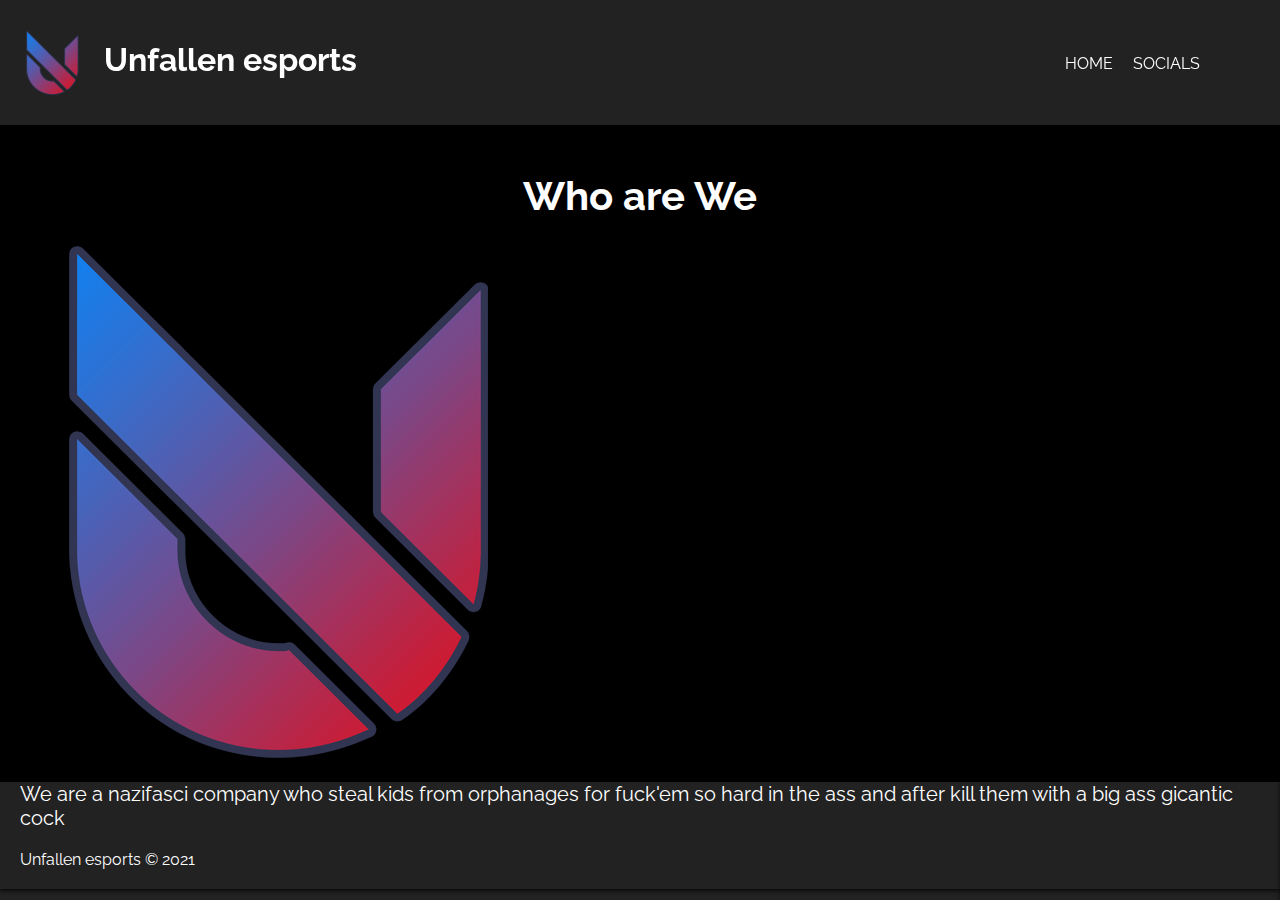
==== index.html @ 41e43537 "Add files via upload" ====
<!DOCTYPE html>
<html>
  <head>
    <title>Unfallen esports</title>
    <meta name="viewport" content="width=device-width, initial-scale=1.0">
    <link rel="icon" href="imgs/logo.png">
    <link rel="stylesheet" href="css/main.css">
  </head>
  <body>
    <div id="header-base"></div>
    <header>
      <a class="invisible" href="index.html">
        <img src="imgs/logo.png">
        <h1>Unfallen esports</h1>
      </a>
      <nav></nav>
      <img id="menu" src="imgs/menu.png" onclick="onMenuClick()">
    </header>
    
    <aside></aside>
    
    <div id="page">
      <section>
         <h1 class="title">Who are We</h1>
         <img class="sect-logo" src="imgs/logo.png">
         <p class="section1">We are a nazifasci company who steal kids from orphanages for fuck'em so hard in the ass and after kill them with a big ass gicantic cock  </p>
          
      </section>
    </div>
    
    <footer>
      Unfallen esports © 2021
    </footer>
    
    <script src="js/main.js"></script>
  </body>
</html>
---- css/main.css ----
@import 'header.css';
@import 'aside.css';
@import 'footer.css';
@import 'info.css';
@import url('https://fonts.googleapis.com/css2?family=Raleway&display=swap');

:root {
  --page-padding: 20px;
}

body {
  margin: 0;
  font-family: 'Raleway';
  color: white;
  background-color: #222;
}

section {
  padding: var(--page-padding);
  margin-bottom: 100px;
  background-color: black;
  box-shadow: 0 0 5px 1px rgba(0, 0, 0, 0.5);
}

section:last-child {
  margin: 0;
}

#page {
  margin-top: var(--header-height);
}

#page.loaded {
  background-image: url('../imgs/animation.gif');
  background-size: cover;
  background-attachment: fixed;
}

.submenu {
  visibility: visible;
  position: absolute;
  cursor: default;
  opacity: 1;
  transition: visibility 0s, opacity 222ms;
}

.submenu.hidden {
  visibility: hidden;
  opacity: 0;
  transition: visibility 222ms, opacity 222ms;
}

a.invisible {
  color: inherit;
  text-decoration: none;
  margin: 0;
}
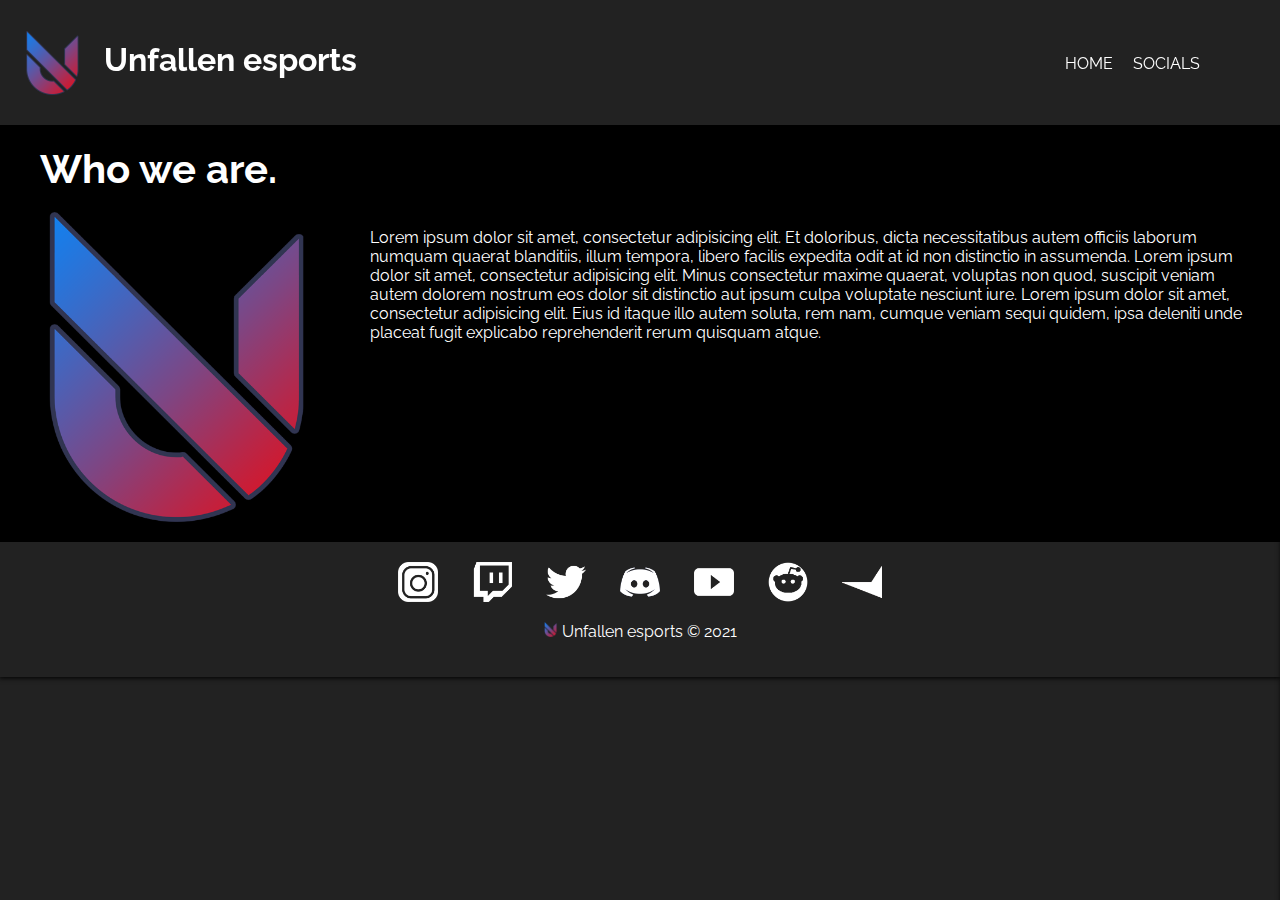
==== commit 21693969: "Add files via upload" ====
--- a/index.html
+++ b/index.html
@@ -20,16 +20,34 @@
     <aside></aside>
     
     <div id="page">
-      <section>
-         <h1 class="title">Who are We</h1>
-         <img class="sect-logo" src="imgs/logo.png">
-         <p class="section1">We are a nazifasci company who steal kids from orphanages for fuck'em so hard in the ass and after kill them with a big ass gicantic cock  </p>
-          
+      <section id="who-we-are">
+         <h1 id="info-title">Who we are.</h1>
+         <img id="info-logo" src="imgs/logo.png">
+         <p id="info-para">
+           Lorem ipsum dolor sit amet, consectetur adipisicing elit. Et doloribus, dicta necessitatibus autem officiis laborum numquam quaerat blanditiis, illum tempora, libero facilis expedita odit at id non distinctio in assumenda.
+           Lorem ipsum dolor sit amet, consectetur adipisicing elit. Minus consectetur maxime quaerat, voluptas non quod, suscipit veniam autem dolorem nostrum eos dolor sit distinctio aut ipsum culpa voluptate nesciunt iure.
+           Lorem ipsum dolor sit amet, consectetur adipisicing elit. Eius id itaque illo autem soluta, rem nam, cumque veniam sequi quidem, ipsa deleniti unde placeat fugit explicabo reprehenderit rerum quisquam atque.
+         </p>
       </section>
     </div>
     
     <footer>
-      Unfallen esports © 2021
+      <div class="logos-container">
+        <img src="imgs/instagram.png">
+        <img src="imgs/twitch.png">
+        <img src="imgs/twitter.png">
+        <img src="imgs/discord.png">
+        <img src="imgs/youtube.png">
+        <img src="imgs/reddit.png">
+        <img src="imgs/faceit.png">
+      </div>
+    
+      <div>
+        <p class=copiright-text>
+          <img src="imgs/logo.png" width="15px" height="15px">
+          Unfallen esports © 2021
+        </p>
+      </div>
     </footer>
     
     <script src="js/main.js"></script>
--- a/css/main.css
+++ b/css/main.css
@@ -2,6 +2,8 @@
 @import 'aside.css';
 @import 'footer.css';
 @import 'info.css';
+@import 'webkit-scrollbars.css';
+@import 'moz-scrollbars.css';
 @import url('https://fonts.googleapis.com/css2?family=Raleway&display=swap');
 
 :root {
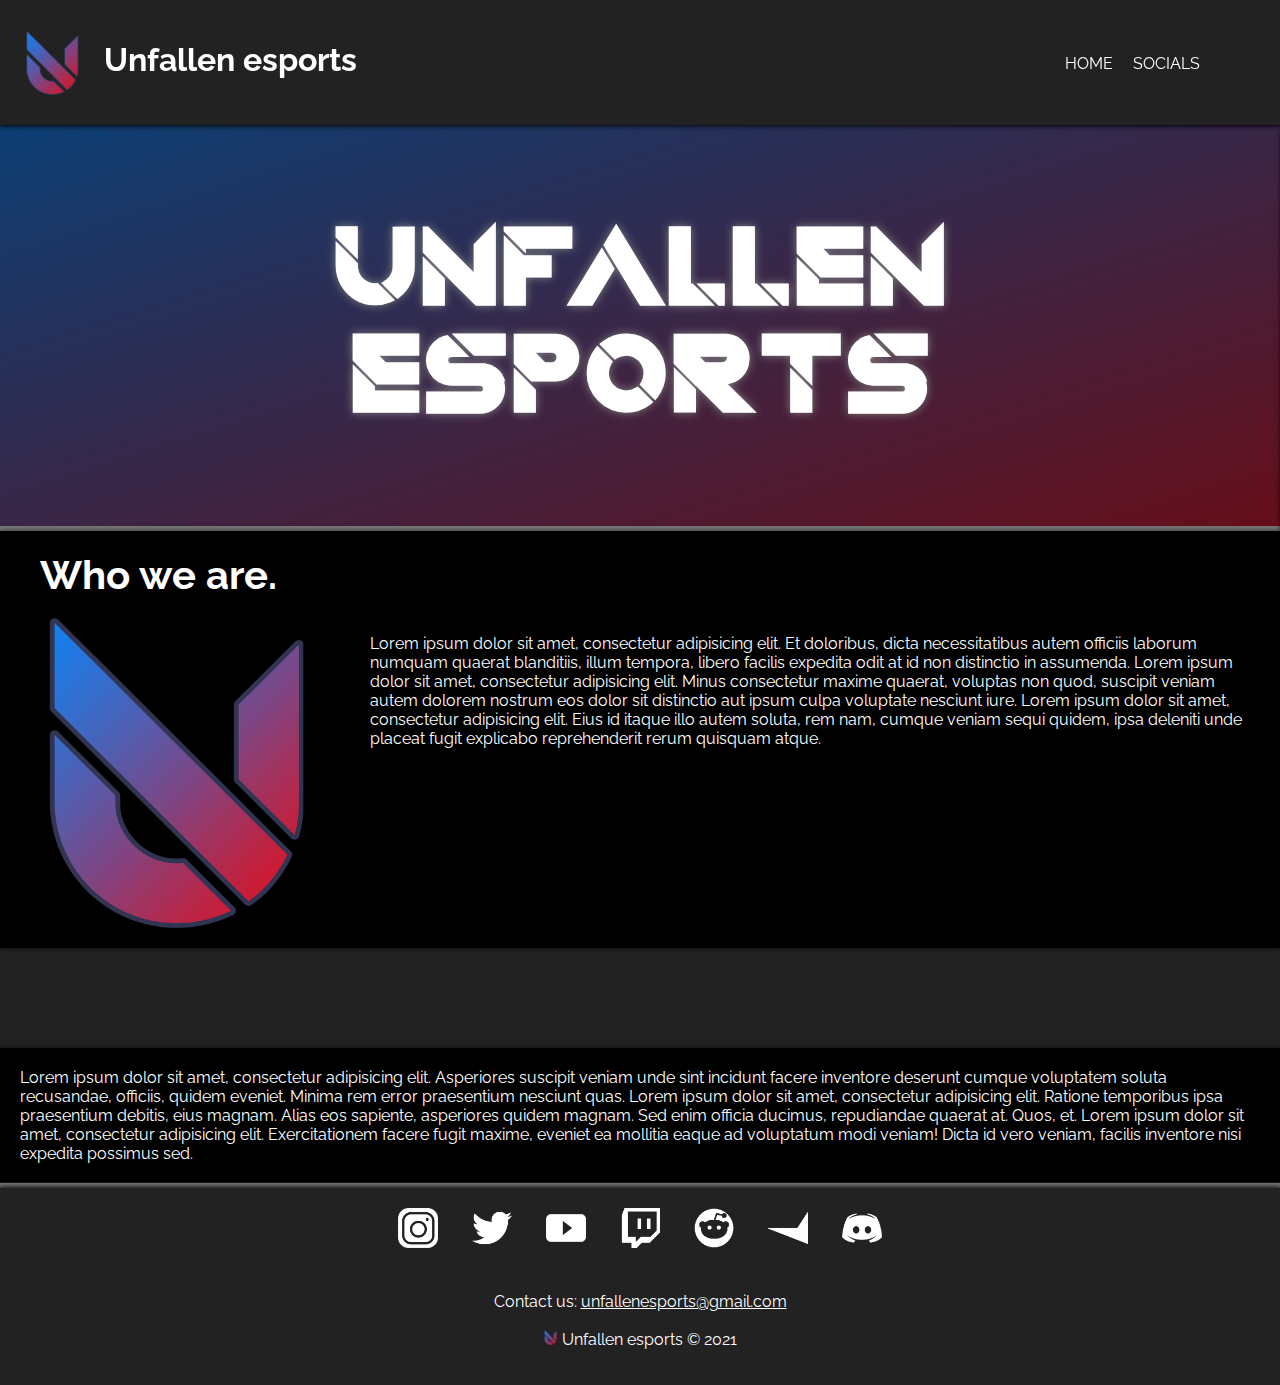
==== commit e3f615ee: "Add files via upload" ====
--- a/index.html
+++ b/index.html
@@ -20,36 +20,46 @@
     <aside></aside>
     
     <div id="page">
+      <section id="head-banner">
+        <div>
+          <h1>UNFALLEN ESPORTS</h1>
+        </div>
+      </section>
       <section id="who-we-are">
-         <h1 id="info-title">Who we are.</h1>
-         <img id="info-logo" src="imgs/logo.png">
-         <p id="info-para">
+         <h1 class="title">Who we are.</h1>
+         <img src="imgs/logo.png">
+         <p>
            Lorem ipsum dolor sit amet, consectetur adipisicing elit. Et doloribus, dicta necessitatibus autem officiis laborum numquam quaerat blanditiis, illum tempora, libero facilis expedita odit at id non distinctio in assumenda.
            Lorem ipsum dolor sit amet, consectetur adipisicing elit. Minus consectetur maxime quaerat, voluptas non quod, suscipit veniam autem dolorem nostrum eos dolor sit distinctio aut ipsum culpa voluptate nesciunt iure.
            Lorem ipsum dolor sit amet, consectetur adipisicing elit. Eius id itaque illo autem soluta, rem nam, cumque veniam sequi quidem, ipsa deleniti unde placeat fugit explicabo reprehenderit rerum quisquam atque.
          </p>
       </section>
+      <section>
+        Lorem ipsum dolor sit amet, consectetur adipisicing elit. Asperiores suscipit veniam unde sint incidunt facere inventore deserunt cumque voluptatem soluta recusandae, officiis, quidem eveniet. Minima rem error praesentium nesciunt quas.
+        Lorem ipsum dolor sit amet, consectetur adipisicing elit. Ratione temporibus ipsa praesentium debitis, eius magnam. Alias eos sapiente, asperiores quidem magnam. Sed enim officia ducimus, repudiandae quaerat at. Quos, et.
+        Lorem ipsum dolor sit amet, consectetur adipisicing elit. Exercitationem facere fugit maxime, eveniet ea mollitia eaque ad voluptatum modi veniam! Dicta id vero veniam, facilis inventore nisi expedita possimus sed.
+      </section>
+      <div id="divisor"></div>
     </div>
-    
+
     <footer>
       <div class="logos-container">
         <img src="imgs/instagram.png">
+        <img src="imgs/twitter.png">
+        <img src="imgs/youtube.png">
         <img src="imgs/twitch.png">
-        <img src="imgs/twitter.png">
-        <img src="imgs/discord.png">
-        <img src="imgs/youtube.png">
         <img src="imgs/reddit.png">
         <img src="imgs/faceit.png">
+        <img src="imgs/discord.png">
       </div>
-    
-      <div>
-        <p class=copiright-text>
-          <img src="imgs/logo.png" width="15px" height="15px">
-          Unfallen esports © 2021
-        </p>
-      </div>
+      <p class="copiright-text">
+        Contact us: <a href="mailto: unfallenesports@gmail.com">unfallenesports@gmail.com</a>
+        <br><br>
+        <img src="imgs/logo.png" style="width:15px">
+        Unfallen esports © 2021
+      </p>
     </footer>
     
     <script src="js/main.js"></script>
   </body>
-</html>
+</html>--- a/css/main.css
+++ b/css/main.css
@@ -2,9 +2,15 @@
 @import 'aside.css';
 @import 'footer.css';
 @import 'info.css';
+@import 'head-banner.css';
 @import 'webkit-scrollbars.css';
 @import 'moz-scrollbars.css';
 @import url('https://fonts.googleapis.com/css2?family=Raleway&display=swap');
+
+@font-face {
+  font-family: 'Quantum';
+  src: url('../fonts/Quantum.otf')
+}
 
 :root {
   --page-padding: 20px;
@@ -22,6 +28,10 @@
   margin-bottom: 100px;
   background-color: black;
   box-shadow: 0 0 5px 1px rgba(0, 0, 0, 0.5);
+}
+
+section:last-of-type {
+  margin: 0;
 }
 
 section:last-child {
@@ -52,8 +62,29 @@
   transition: visibility 222ms, opacity 222ms;
 }
 
+p a {
+  color: inherit;
+  margin: 0;
+  transition: color 250ms;
+}
+
+p a:hover {
+  color: gray;
+}
+
+p a:active {
+  color: darkgray;
+}
+
 a.invisible {
   color: inherit;
   text-decoration: none;
   margin: 0;
 }
+
+h1.title{
+  font-size: 40px;
+  margin: 0;
+  margin-bottom: 20px;
+  margin-left: 20px;
+}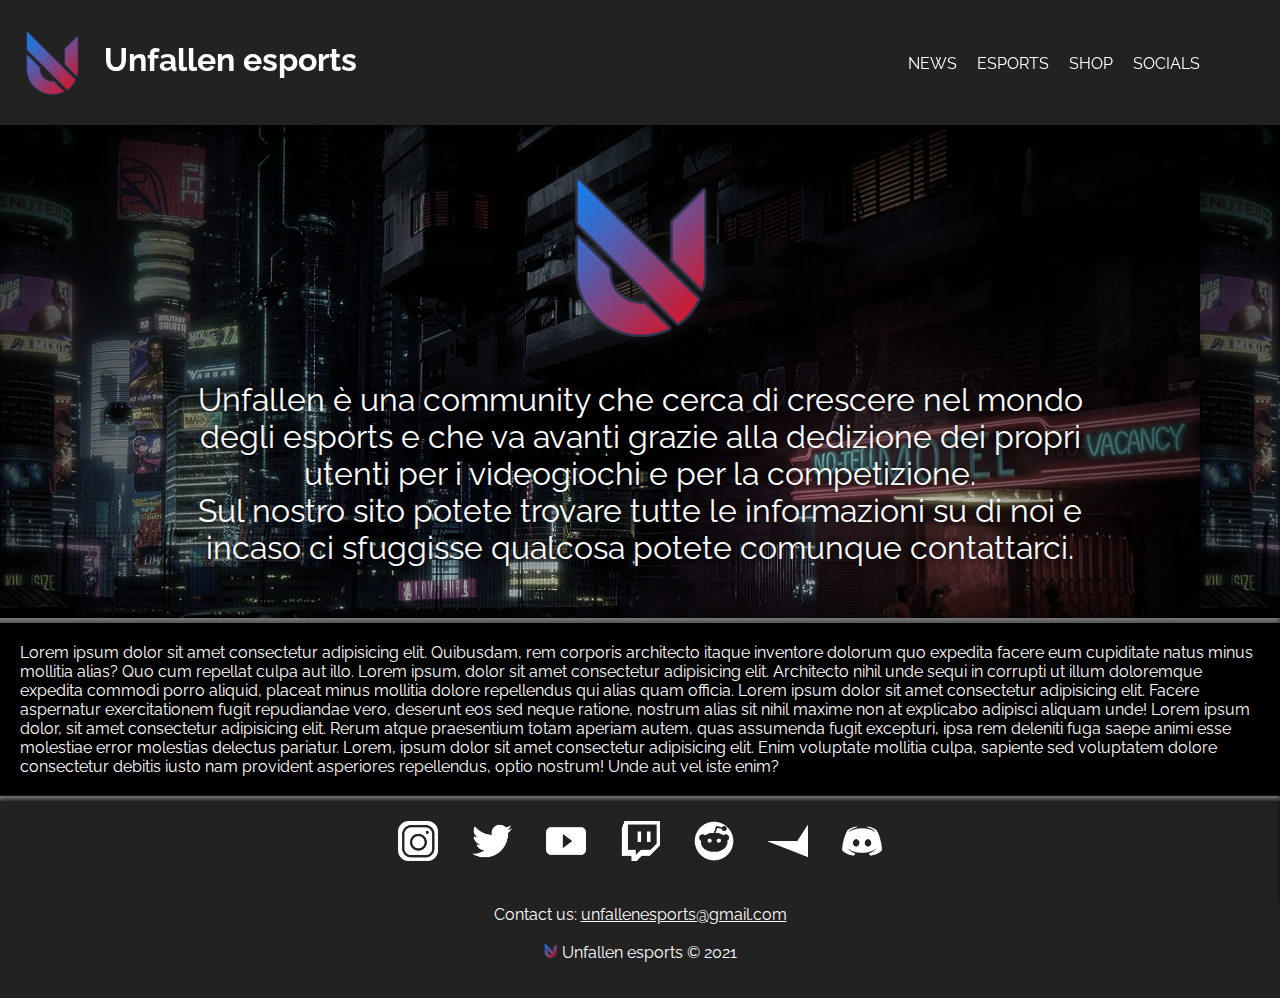
==== commit ccdbd1a7: "Add files via upload" ====
--- a/index.html
+++ b/index.html
@@ -19,31 +19,35 @@
     
     <aside></aside>
     
-    <div id="page">
+    <main>
       <section id="head-banner">
         <div>
-          <h1>UNFALLEN ESPORTS</h1>
+          <div>
+            <img src="imgs/logo.png">
+            <img src="imgs/logo.png">
+          </div>
+          <br><br>
+          Unfallen è una community che cerca di crescere nel mondo degli
+          esports e che va avanti grazie alla dedizione dei propri utenti
+          per i videogiochi e per la competizione. <br>
+          Sul nostro sito potete trovare tutte le informazioni su di noi e
+          incaso ci sfuggisse qualcosa potete comunque contattarci. 
         </div>
       </section>
+      
       <section id="who-we-are">
-         <h1 class="title">Who we are.</h1>
-         <img src="imgs/logo.png">
-         <p>
-           Lorem ipsum dolor sit amet, consectetur adipisicing elit. Et doloribus, dicta necessitatibus autem officiis laborum numquam quaerat blanditiis, illum tempora, libero facilis expedita odit at id non distinctio in assumenda.
-           Lorem ipsum dolor sit amet, consectetur adipisicing elit. Minus consectetur maxime quaerat, voluptas non quod, suscipit veniam autem dolorem nostrum eos dolor sit distinctio aut ipsum culpa voluptate nesciunt iure.
-           Lorem ipsum dolor sit amet, consectetur adipisicing elit. Eius id itaque illo autem soluta, rem nam, cumque veniam sequi quidem, ipsa deleniti unde placeat fugit explicabo reprehenderit rerum quisquam atque.
-         </p>
+        Lorem ipsum dolor sit amet consectetur adipisicing elit. Quibusdam, rem corporis architecto itaque inventore dolorum quo expedita facere eum cupiditate natus minus mollitia alias? Quo cum repellat culpa aut illo.
+        Lorem ipsum, dolor sit amet consectetur adipisicing elit. Architecto nihil unde sequi in corrupti ut illum doloremque expedita commodi porro aliquid, placeat minus mollitia dolore repellendus qui alias quam officia.
+        Lorem ipsum dolor sit amet consectetur adipisicing elit. Facere aspernatur exercitationem fugit repudiandae vero, deserunt eos sed neque ratione, nostrum alias sit nihil maxime non at explicabo adipisci aliquam unde!
+        Lorem ipsum dolor, sit amet consectetur adipisicing elit. Rerum atque praesentium totam aperiam autem, quas assumenda fugit excepturi, ipsa rem deleniti fuga saepe animi esse molestiae error molestias delectus pariatur.
+        Lorem, ipsum dolor sit amet consectetur adipisicing elit. Enim voluptate mollitia culpa, sapiente sed voluptatem dolore consectetur debitis iusto nam provident asperiores repellendus, optio nostrum! Unde aut vel iste enim?
       </section>
-      <section>
-        Lorem ipsum dolor sit amet, consectetur adipisicing elit. Asperiores suscipit veniam unde sint incidunt facere inventore deserunt cumque voluptatem soluta recusandae, officiis, quidem eveniet. Minima rem error praesentium nesciunt quas.
-        Lorem ipsum dolor sit amet, consectetur adipisicing elit. Ratione temporibus ipsa praesentium debitis, eius magnam. Alias eos sapiente, asperiores quidem magnam. Sed enim officia ducimus, repudiandae quaerat at. Quos, et.
-        Lorem ipsum dolor sit amet, consectetur adipisicing elit. Exercitationem facere fugit maxime, eveniet ea mollitia eaque ad voluptatum modi veniam! Dicta id vero veniam, facilis inventore nisi expedita possimus sed.
-      </section>
-      <div id="divisor"></div>
-    </div>
+      
+      <div id="divider"></div>
+    </main>
 
     <footer>
-      <div class="logos-container">
+      <div id="logos-container">
         <img src="imgs/instagram.png">
         <img src="imgs/twitter.png">
         <img src="imgs/youtube.png">
@@ -52,14 +56,14 @@
         <img src="imgs/faceit.png">
         <img src="imgs/discord.png">
       </div>
-      <p class="copiright-text">
-        Contact us: <a href="mailto: unfallenesports@gmail.com">unfallenesports@gmail.com</a>
+      <p id="copyright">
+        Contact us: <a href="mailto:unfallenesports@gmail.com">unfallenesports@gmail.com</a>
         <br><br>
-        <img src="imgs/logo.png" style="width:15px">
+        <img src="imgs/logo.png">
         Unfallen esports © 2021
       </p>
     </footer>
     
     <script src="js/main.js"></script>
   </body>
-</html>+</html>
--- a/css/main.css
+++ b/css/main.css
@@ -1,90 +1,102 @@
-@import 'header.css';
-@import 'aside.css';
-@import 'footer.css';
-@import 'info.css';
-@import 'head-banner.css';
-@import 'webkit-scrollbars.css';
-@import 'moz-scrollbars.css';
-@import url('https://fonts.googleapis.com/css2?family=Raleway&display=swap');
-
-@font-face {
-  font-family: 'Quantum';
-  src: url('../fonts/Quantum.otf')
-}
-
-:root {
-  --page-padding: 20px;
-}
-
-body {
-  margin: 0;
-  font-family: 'Raleway';
-  color: white;
-  background-color: #222;
-}
-
-section {
-  padding: var(--page-padding);
-  margin-bottom: 100px;
-  background-color: black;
-  box-shadow: 0 0 5px 1px rgba(0, 0, 0, 0.5);
-}
-
-section:last-of-type {
-  margin: 0;
-}
-
-section:last-child {
-  margin: 0;
-}
-
-#page {
-  margin-top: var(--header-height);
-}
-
-#page.loaded {
-  background-image: url('../imgs/animation.gif');
-  background-size: cover;
-  background-attachment: fixed;
-}
-
-.submenu {
-  visibility: visible;
-  position: absolute;
-  cursor: default;
-  opacity: 1;
-  transition: visibility 0s, opacity 222ms;
-}
-
-.submenu.hidden {
-  visibility: hidden;
-  opacity: 0;
-  transition: visibility 222ms, opacity 222ms;
-}
-
-p a {
-  color: inherit;
-  margin: 0;
-  transition: color 250ms;
-}
-
-p a:hover {
-  color: gray;
-}
-
-p a:active {
-  color: darkgray;
-}
-
-a.invisible {
-  color: inherit;
-  text-decoration: none;
-  margin: 0;
-}
-
-h1.title{
-  font-size: 40px;
-  margin: 0;
-  margin-bottom: 20px;
-  margin-left: 20px;
+@import 'header.css';
+@import 'aside.css';
+@import 'footer.css';
+@import 'info.css';
+@import 'head-banner.css';
+@import 'slides.css';
+@import 'coming-soon.css';
+@import 'webkit-scrollbars.css';
+@import 'moz-scrollbars.css';
+@import 'account.css';
+@import url('https://fonts.googleapis.com/css2?family=Raleway');
+
+@font-face {
+  font-family: 'Quantum';
+  src: url('../fonts/Quantum.otf')
+}
+
+:root {
+  --page-padding: 20px;
+}
+
+body {
+  margin: 0;
+  font-family: 'Raleway';
+  color: white;
+  background-color: #222;
+}
+
+main {
+  margin-top: var(--header-height);
+}
+
+main.loaded {
+  background-image: url('../imgs/animation.gif');
+  background-size: cover;
+  background-attachment: fixed;
+}
+
+section {
+  padding: var(--page-padding);
+  margin-bottom: 100px;
+  background-color: black;
+  box-shadow: 0 0 5px 1px rgba(0, 0, 0, 0.5);
+}
+
+section:last-of-type {
+  margin: 0;
+}
+
+section:last-child {
+  margin: 0;
+}
+
+.submenu {
+  visibility: visible;
+  position: absolute;
+  cursor: default;
+  opacity: 1;
+  transition: visibility 0s, opacity 222ms;
+}
+
+.submenu.hidden {
+  visibility: hidden;
+  opacity: 0;
+  transition: visibility 222ms, opacity 222ms;
+}
+
+p a {
+  color: inherit;
+  margin: 0;
+  transition: color 250ms;
+}
+
+p a:hover {
+  color: gray;
+}
+
+p a:active {
+  color: darkgray;
+}
+
+a.invisible {
+  color: inherit;
+  text-decoration: none;
+  margin: 0;
+}
+
+h1.title{
+  font-size: 40px;
+  margin: 0;
+  margin-bottom: 20px;
+  margin-left: 20px;
+}
+
+#divider {
+  text-shadow: 0 0 10px gray;
+  padding: 0;
+  padding-bottom: 5px;
+  background-color: rgba(255, 255, 255, .4);
+  box-shadow: 0 0 1px gray;
+  margin: 0;
 }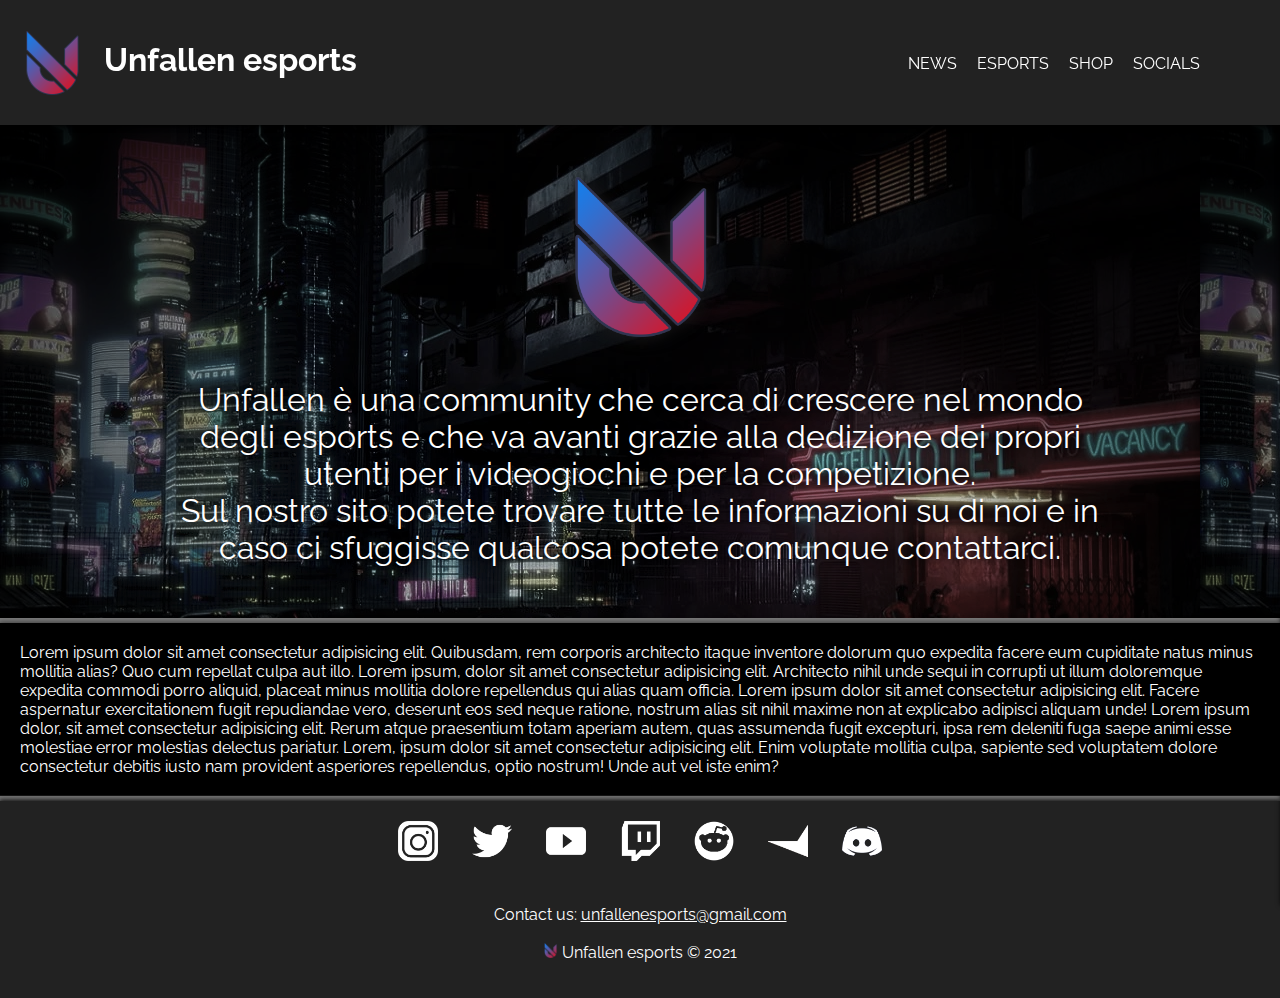
==== commit 87a1c2c8: "Update index.html" ====
--- a/index.html
+++ b/index.html
@@ -31,7 +31,7 @@
           esports e che va avanti grazie alla dedizione dei propri utenti
           per i videogiochi e per la competizione. <br>
           Sul nostro sito potete trovare tutte le informazioni su di noi e
-          incaso ci sfuggisse qualcosa potete comunque contattarci. 
+          in caso ci sfuggisse qualcosa potete comunque contattarci. 
         </div>
       </section>
       
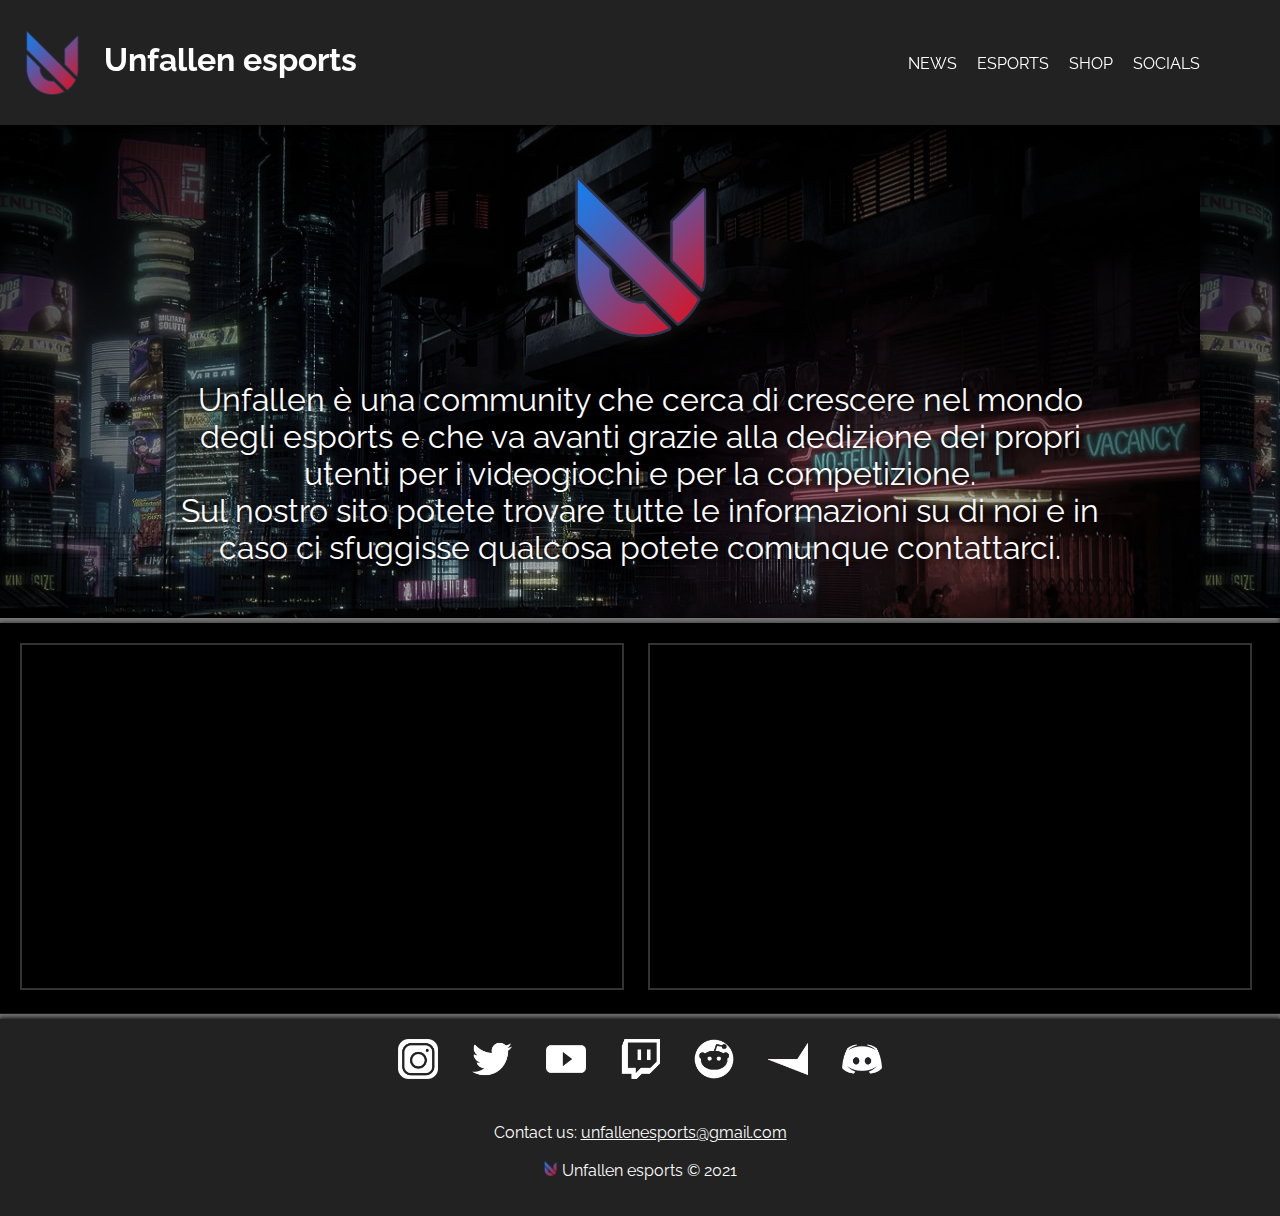
==== commit 604bbf9e: "Add files via upload" ====
--- a/index.html
+++ b/index.html
@@ -35,12 +35,17 @@
         </div>
       </section>
       
-      <section id="who-we-are">
-        Lorem ipsum dolor sit amet consectetur adipisicing elit. Quibusdam, rem corporis architecto itaque inventore dolorum quo expedita facere eum cupiditate natus minus mollitia alias? Quo cum repellat culpa aut illo.
-        Lorem ipsum, dolor sit amet consectetur adipisicing elit. Architecto nihil unde sequi in corrupti ut illum doloremque expedita commodi porro aliquid, placeat minus mollitia dolore repellendus qui alias quam officia.
-        Lorem ipsum dolor sit amet consectetur adipisicing elit. Facere aspernatur exercitationem fugit repudiandae vero, deserunt eos sed neque ratione, nostrum alias sit nihil maxime non at explicabo adipisci aliquam unde!
-        Lorem ipsum dolor, sit amet consectetur adipisicing elit. Rerum atque praesentium totam aperiam autem, quas assumenda fugit excepturi, ipsa rem deleniti fuga saepe animi esse molestiae error molestias delectus pariatur.
-        Lorem, ipsum dolor sit amet consectetur adipisicing elit. Enim voluptate mollitia culpa, sapiente sed voluptatem dolore consectetur debitis iusto nam provident asperiores repellendus, optio nostrum! Unde aut vel iste enim?
+      <section id="video-frames">
+        <iframe
+          id="twitch-frame"
+          src="https://player.twitch.tv/?channel=unfallen_esports&parent=unfallen.it&muted=true"
+          allowfullscreen
+        ></iframe>
+
+        <iframe
+          id="youtube-frame"
+          src="https://www.youtube.com/embed/O47aEgB6UGw"
+          allowfullscreen></iframe>
       </section>
       
       <div id="divider"></div>
--- a/css/main.css
+++ b/css/main.css
@@ -1,102 +1,107 @@
-@import 'header.css';
-@import 'aside.css';
-@import 'footer.css';
-@import 'info.css';
-@import 'head-banner.css';
-@import 'slides.css';
-@import 'coming-soon.css';
-@import 'webkit-scrollbars.css';
-@import 'moz-scrollbars.css';
-@import 'account.css';
-@import url('https://fonts.googleapis.com/css2?family=Raleway');
-
-@font-face {
-  font-family: 'Quantum';
-  src: url('../fonts/Quantum.otf')
-}
-
-:root {
-  --page-padding: 20px;
-}
-
-body {
-  margin: 0;
-  font-family: 'Raleway';
-  color: white;
-  background-color: #222;
-}
-
-main {
-  margin-top: var(--header-height);
-}
-
-main.loaded {
-  background-image: url('../imgs/animation.gif');
-  background-size: cover;
-  background-attachment: fixed;
-}
-
-section {
-  padding: var(--page-padding);
-  margin-bottom: 100px;
-  background-color: black;
-  box-shadow: 0 0 5px 1px rgba(0, 0, 0, 0.5);
-}
-
-section:last-of-type {
-  margin: 0;
-}
-
-section:last-child {
-  margin: 0;
-}
-
-.submenu {
-  visibility: visible;
-  position: absolute;
-  cursor: default;
-  opacity: 1;
-  transition: visibility 0s, opacity 222ms;
-}
-
-.submenu.hidden {
-  visibility: hidden;
-  opacity: 0;
-  transition: visibility 222ms, opacity 222ms;
-}
-
-p a {
-  color: inherit;
-  margin: 0;
-  transition: color 250ms;
-}
-
-p a:hover {
-  color: gray;
-}
-
-p a:active {
-  color: darkgray;
-}
-
-a.invisible {
-  color: inherit;
-  text-decoration: none;
-  margin: 0;
-}
-
-h1.title{
-  font-size: 40px;
-  margin: 0;
-  margin-bottom: 20px;
-  margin-left: 20px;
-}
-
-#divider {
-  text-shadow: 0 0 10px gray;
-  padding: 0;
-  padding-bottom: 5px;
-  background-color: rgba(255, 255, 255, .4);
-  box-shadow: 0 0 1px gray;
-  margin: 0;
+@import 'header.css';
+@import 'aside.css';
+@import 'footer.css';
+@import 'video-frames.css';
+@import 'head-banner.css';
+@import 'slides.css';
+@import 'coming-soon.css';
+@import 'webkit-scrollbars.css';
+@import 'moz-scrollbars.css';
+@import 'account.css';
+@import url('https://fonts.googleapis.com/css2?family=Raleway');
+
+@font-face {
+  font-family: 'Quantum';
+  src: url('../fonts/Quantum.otf')
+}
+
+:root {
+  --page-padding: 20px;
+}
+
+body {
+  margin: 0;
+  font-family: 'Raleway';
+  color: white;
+  background-color: #222;
+}
+
+main {
+  margin-top: var(--header-height);
+}
+
+main.loaded {
+  background-image: url('../imgs/animation.gif');
+  background-size: cover;
+  background-attachment: fixed;
+}
+
+section {
+  padding: var(--page-padding);
+  margin-bottom: 100px;
+  background-color: black;
+  box-shadow: 0 0 5px 1px rgba(0, 0, 0, 0.5);
+}
+
+section:last-of-type {
+  margin: 0;
+}
+
+section:last-child {
+  margin: 0;
+}
+
+.submenu {
+  visibility: visible;
+  position: absolute;
+  cursor: default;
+  opacity: 1;
+  transition: visibility 0s, opacity 222ms;
+}
+
+.submenu.hidden {
+  visibility: hidden;
+  opacity: 0;
+  transition: visibility 222ms, opacity 222ms;
+}
+
+p a {
+  color: inherit;
+  margin: 0;
+  transition: color 250ms;
+}
+
+p a:hover {
+  color: gray;
+}
+
+p a:active {
+  color: darkgray;
+}
+
+a.invisible {
+  color: inherit;
+  text-decoration: none;
+  margin: 0;
+}
+
+h1.title{
+  font-size: 40px;
+  margin: 0;
+  margin-bottom: 20px;
+  margin-left: 20px;
+}
+
+iframe {
+  border-style: solid;
+  border-color: #333;
+}
+
+#divider {
+  text-shadow: 0 0 10px gray;
+  padding: 0;
+  padding-bottom: 5px;
+  background-color: rgba(255, 255, 255, .4);
+  box-shadow: 0 0 1px gray;
+  margin: 0;
 }